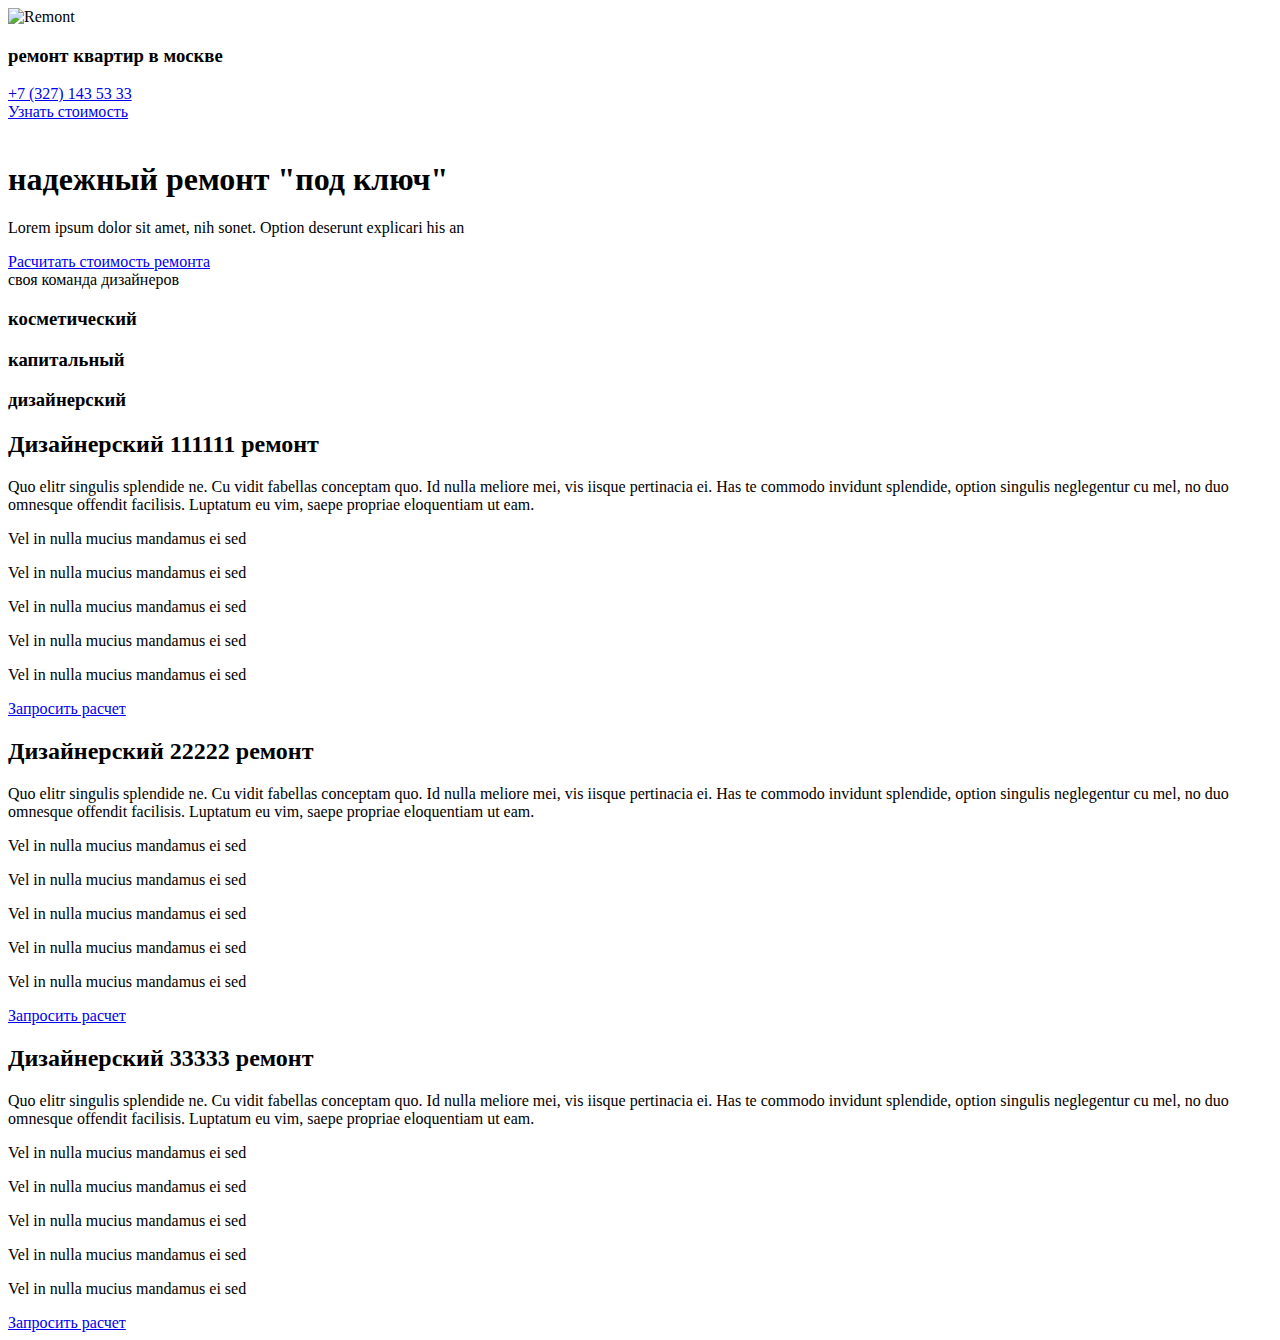
==== index.html @ 61039838 "ds" ====
<!DOCTYPE html>
<html lang="ru">
<head>
  <!-- Required meta tags -->
  <meta charset="utf-8">
  <meta name="viewport" content="width=device-width, initial-scale=1, shrink-to-fit=no">
  <link rel="stylesheet" href="css/main.css">
  <!-- jQuery first, then Popper.js, then Bootstrap JS -->
  <script src="https://code.jquery.com/jquery-3.3.1.slim.min.js" integrity="sha384-q8i/X+965DzO0rT7abK41JStQIAqVgRVzpbzo5smXKp4YfRvH+8abtTE1Pi6jizo" crossorigin="anonymous"></script>
  <title>Remont</title>
</head>
<body>
<header id="header">
  <div class="container">
    <div class="left-column">
      <div class="logo">
        <img src="img/logo.png" alt="Remont">
      </div>
      <div class="header__desc">
        <h3>
          ремонт квартир
          в москве
        </h3>
      </div>
    </div>
    <div class="right-column">
      <div class="header__tel">
        <a href="tel:+7 (327) 143 53 33">+7 (327) 143 53 33</a>
      </div>
      <a href="#" class="header__btn btn">
        Узнать стоимость
      </a>
      <div class="header__burger">
        <img src="img/icons/burger-menu.png" alt="">
      </div>
    </div>
  </div>
</header>
<main>
  <section id="main-section">
    <div class="container">
      <div class="content">
        <h1>
          надежный ремонт
          "под ключ"
        </h1>
        <p class="main-desc">
          Lorem ipsum dolor sit amet, nih sonet.
          Option deserunt explicari his an
        </p>
        <a href="#" class="main-btn">Расчитать стоимость ремонта</a>
      </div>
      <div class="team-design">
        своя команда дизайнеров
      </div>
    </div>
  </section>
  <section id="kinds-section">
    <div class="container">
      <div class="kinds-slider">
        <div class="kinds-slider__item">
          <div class="kinds-slider__item-title">
            <h3>косметический</h3>
          </div>
        </div>
        <div class="kinds-slider__item">
          <div class="kinds-slider__item-title">
            <h3>капитальный</h3>
          </div>
        </div>
        <div class="kinds-slider__item">
          <div class="kinds-slider__item-title">
            <h3>дизайнерский</h3>
          </div>
        </div>
      </div>
      <!-- kinds-slider end -->
      <div class="kinds-content">
        <div class="kinds-content__item">
          <h2>
            Дизайнерский 111111
            ремонт
          </h2>
          <p class="desc">Quo elitr singulis splendide ne. Cu vidit fabellas conceptam quo. Id nulla meliore mei, vis iisque pertinacia ei. Has te commodo invidunt splendide, option singulis neglegentur cu mel, no duo omnesque offendit facilisis. Luptatum 
          eu vim, saepe propriae eloquentiam ut eam.</p>
          <div class="kinds-content__list">
            <p>Vel in nulla mucius mandamus ei sed</p>
            <p>Vel in nulla mucius mandamus ei sed</p>
            <p>Vel in nulla mucius mandamus ei sed</p>
            <p>Vel in nulla mucius mandamus ei sed</p>
            <p>Vel in nulla mucius mandamus ei sed</p>
          </div>
          <div class="kinds-content__btn">
            <a href="#" class="btn">Запросить расчет</a>
          </div>
        </div>
        <div class="kinds-content__item">
          <h2>
            Дизайнерский 22222
            ремонт
          </h2>
          <p class="desc">Quo elitr singulis splendide ne. Cu vidit fabellas conceptam quo. Id nulla meliore mei, vis iisque pertinacia ei. Has te commodo invidunt splendide, option singulis neglegentur cu mel, no duo omnesque offendit facilisis. Luptatum 
          eu vim, saepe propriae eloquentiam ut eam.</p>
          <div class="kinds-content__list">
            <p>Vel in nulla mucius mandamus ei sed</p>
            <p>Vel in nulla mucius mandamus ei sed</p>
            <p>Vel in nulla mucius mandamus ei sed</p>
            <p>Vel in nulla mucius mandamus ei sed</p>
            <p>Vel in nulla mucius mandamus ei sed</p>
          </div>
          <div class="kinds-content__btn">
            <a href="#" class="btn">Запросить расчет</a>
          </div>
        </div>
        <div class="kinds-content__item">
          <h2>
            Дизайнерский 33333
            ремонт
          </h2>
          <p class="desc">Quo elitr singulis splendide ne. Cu vidit fabellas conceptam quo. Id nulla meliore mei, vis iisque pertinacia ei. Has te commodo invidunt splendide, option singulis neglegentur cu mel, no duo omnesque offendit facilisis. Luptatum 
          eu vim, saepe propriae eloquentiam ut eam.</p>
          <div class="kinds-content__list">
            <p>Vel in nulla mucius mandamus ei sed</p>
            <p>Vel in nulla mucius mandamus ei sed</p>
            <p>Vel in nulla mucius mandamus ei sed</p>
            <p>Vel in nulla mucius mandamus ei sed</p>
            <p>Vel in nulla mucius mandamus ei sed</p>
          </div>
          <div class="kinds-content__btn">
            <a href="#" class="btn">Запросить расчет</a>
          </div>
        </div>
      </div>
    </div>
  </section>
  <section id="">
    <div class="container">
      
    </div>
  </section>
  <section id="">
    <div class="container">
      
    </div>
  </section>
  <section id="">
    <div class="container">
      
    </div>
  </section>
  <section id="">
    <div class="container">
      
    </div>
  </section>
</main>
<footer id="footer">
</footer>
<script>
  $('.kinds-slider__item').on('click', function(){
    $('.kinds-slider__item').removeClass('active');
    $(this).addClass('active');
  })
</script>
<script type="text/javascript">
 var links = document.querySelectorAll('.kinds-slider__item');
 var content = document.querySelectorAll('.kinds-content__item');
 for(var i=0; i <links.length; i++) {
     (function(i) {
        var link = links[i];
        link.onclick = function() {
            for(var j=0; j <content.length; j++) {
               var opacity = window.getComputedStyle(content[j]).opacity;
               if(opacity == "1") {
                  content[j].style.opacity = "0";
               }
            }
         content[i].style.opacity = "1";
         }
     })(i);
 } 
</script>
</body>
</html>
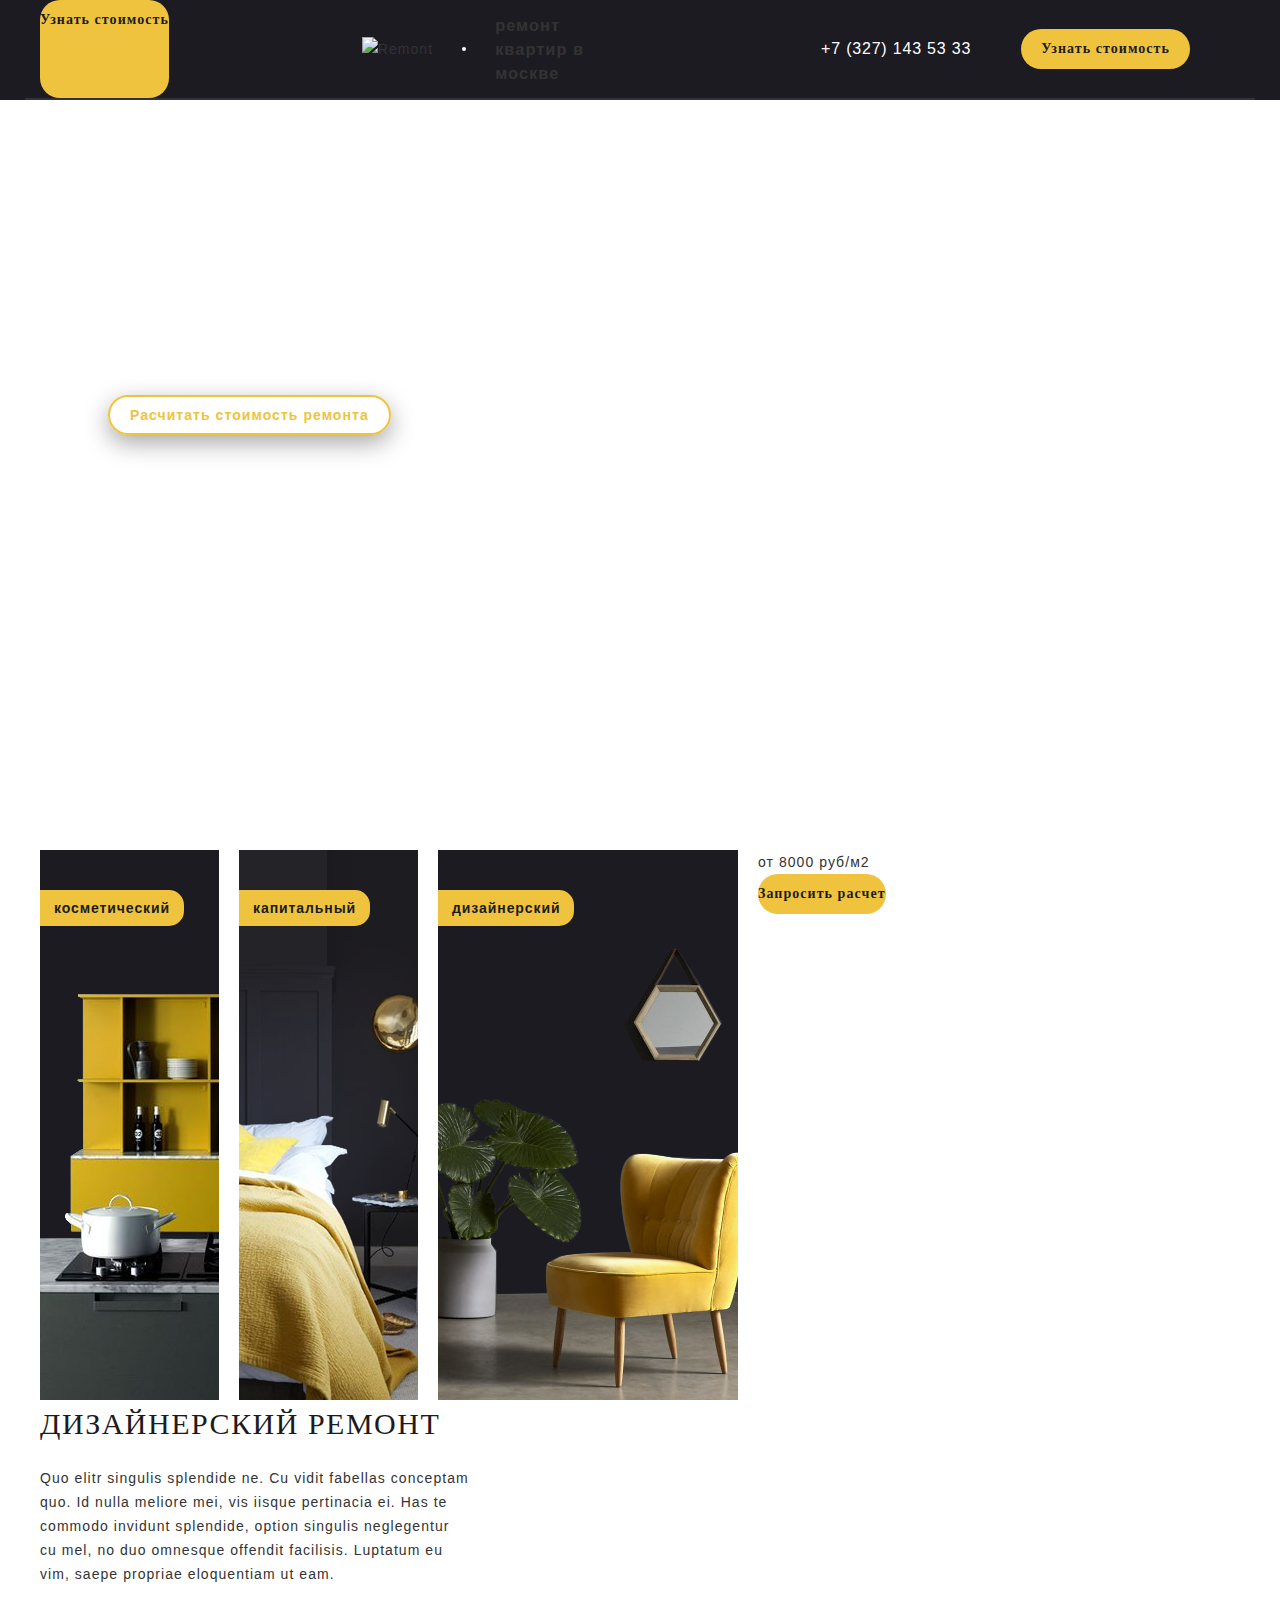
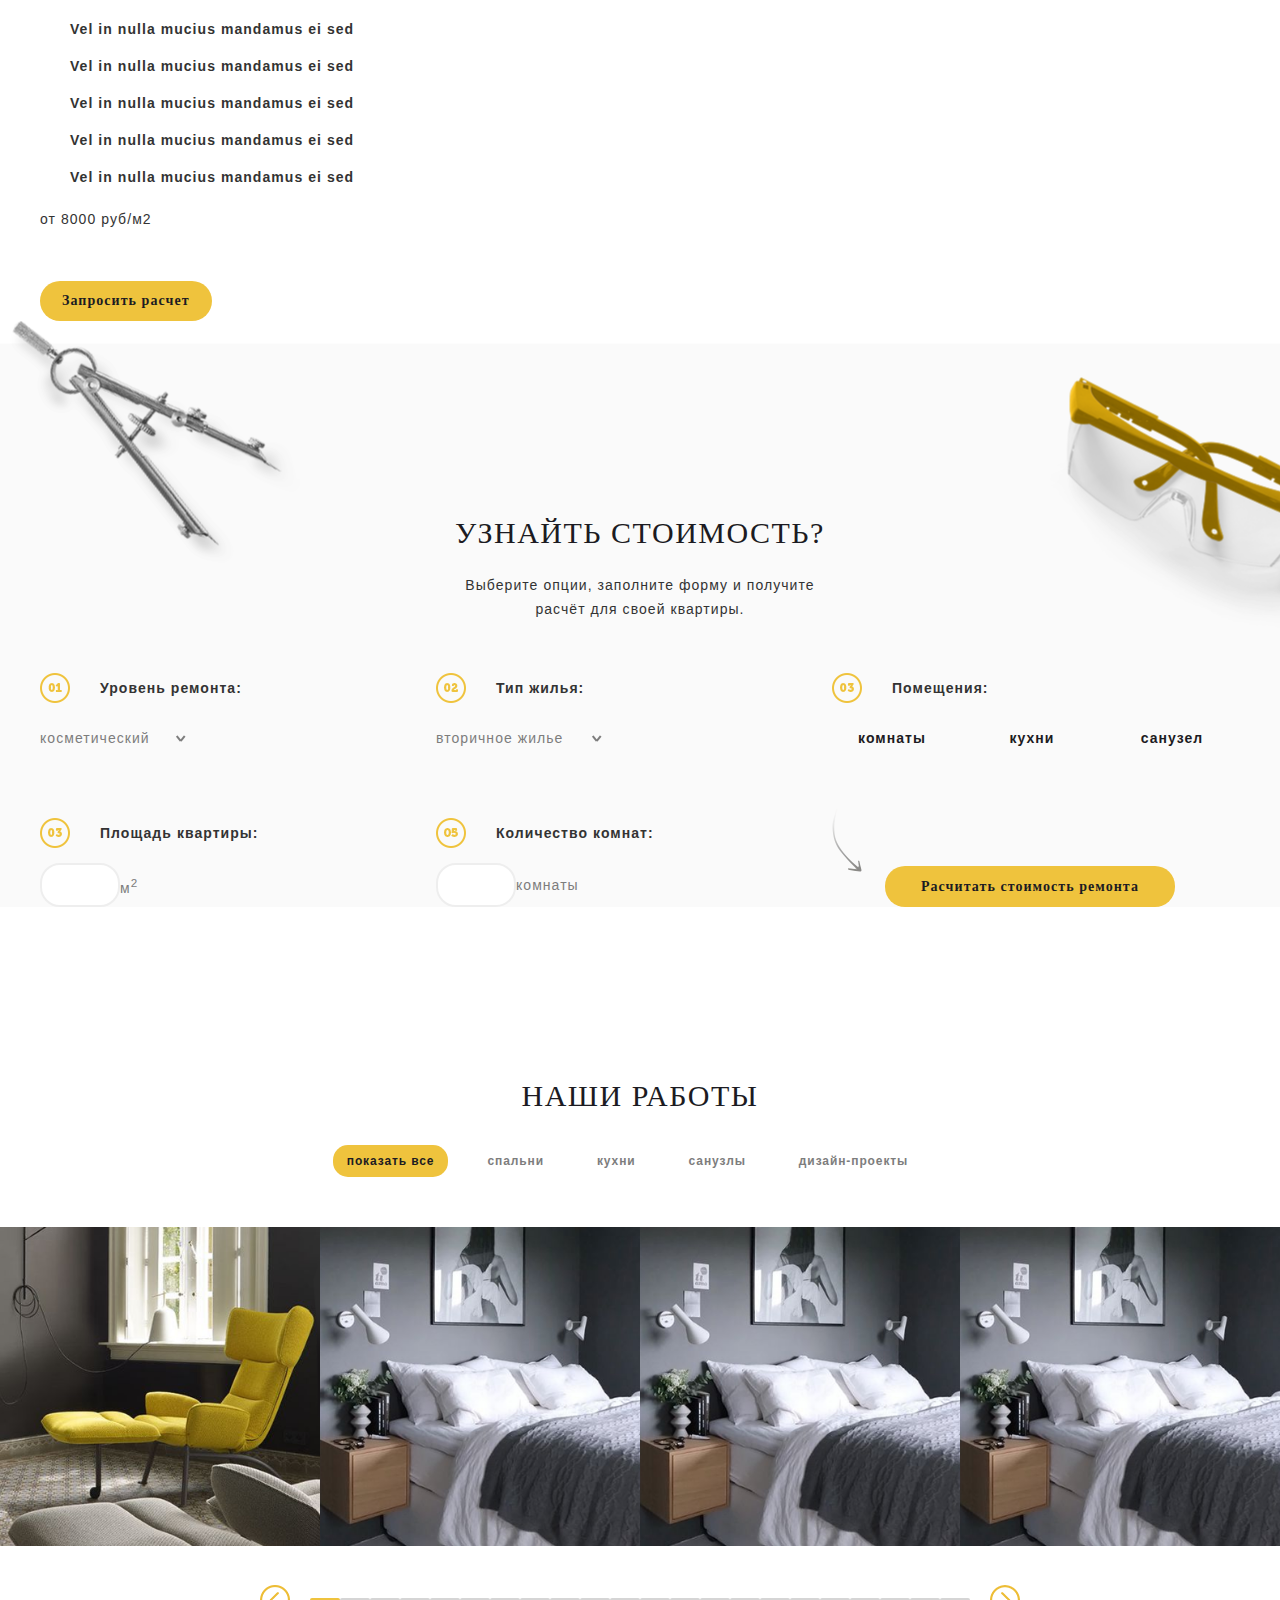
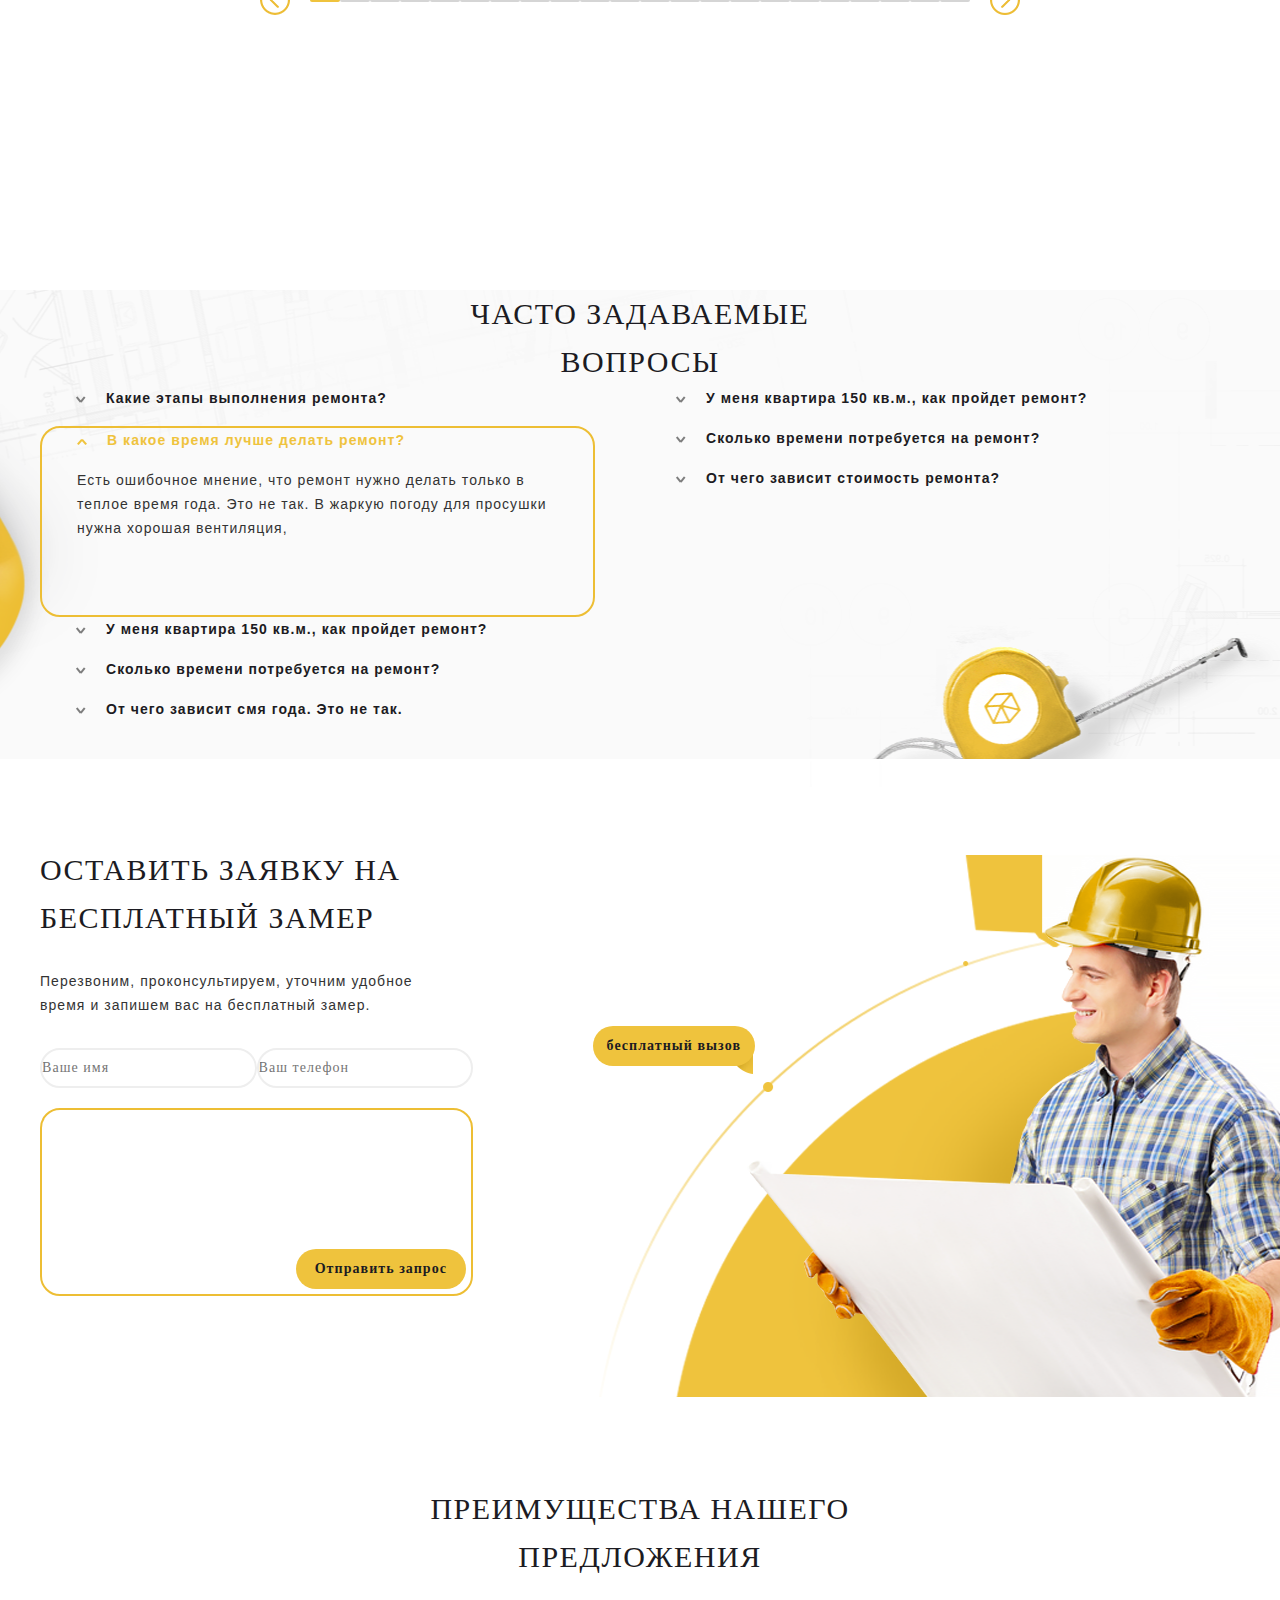
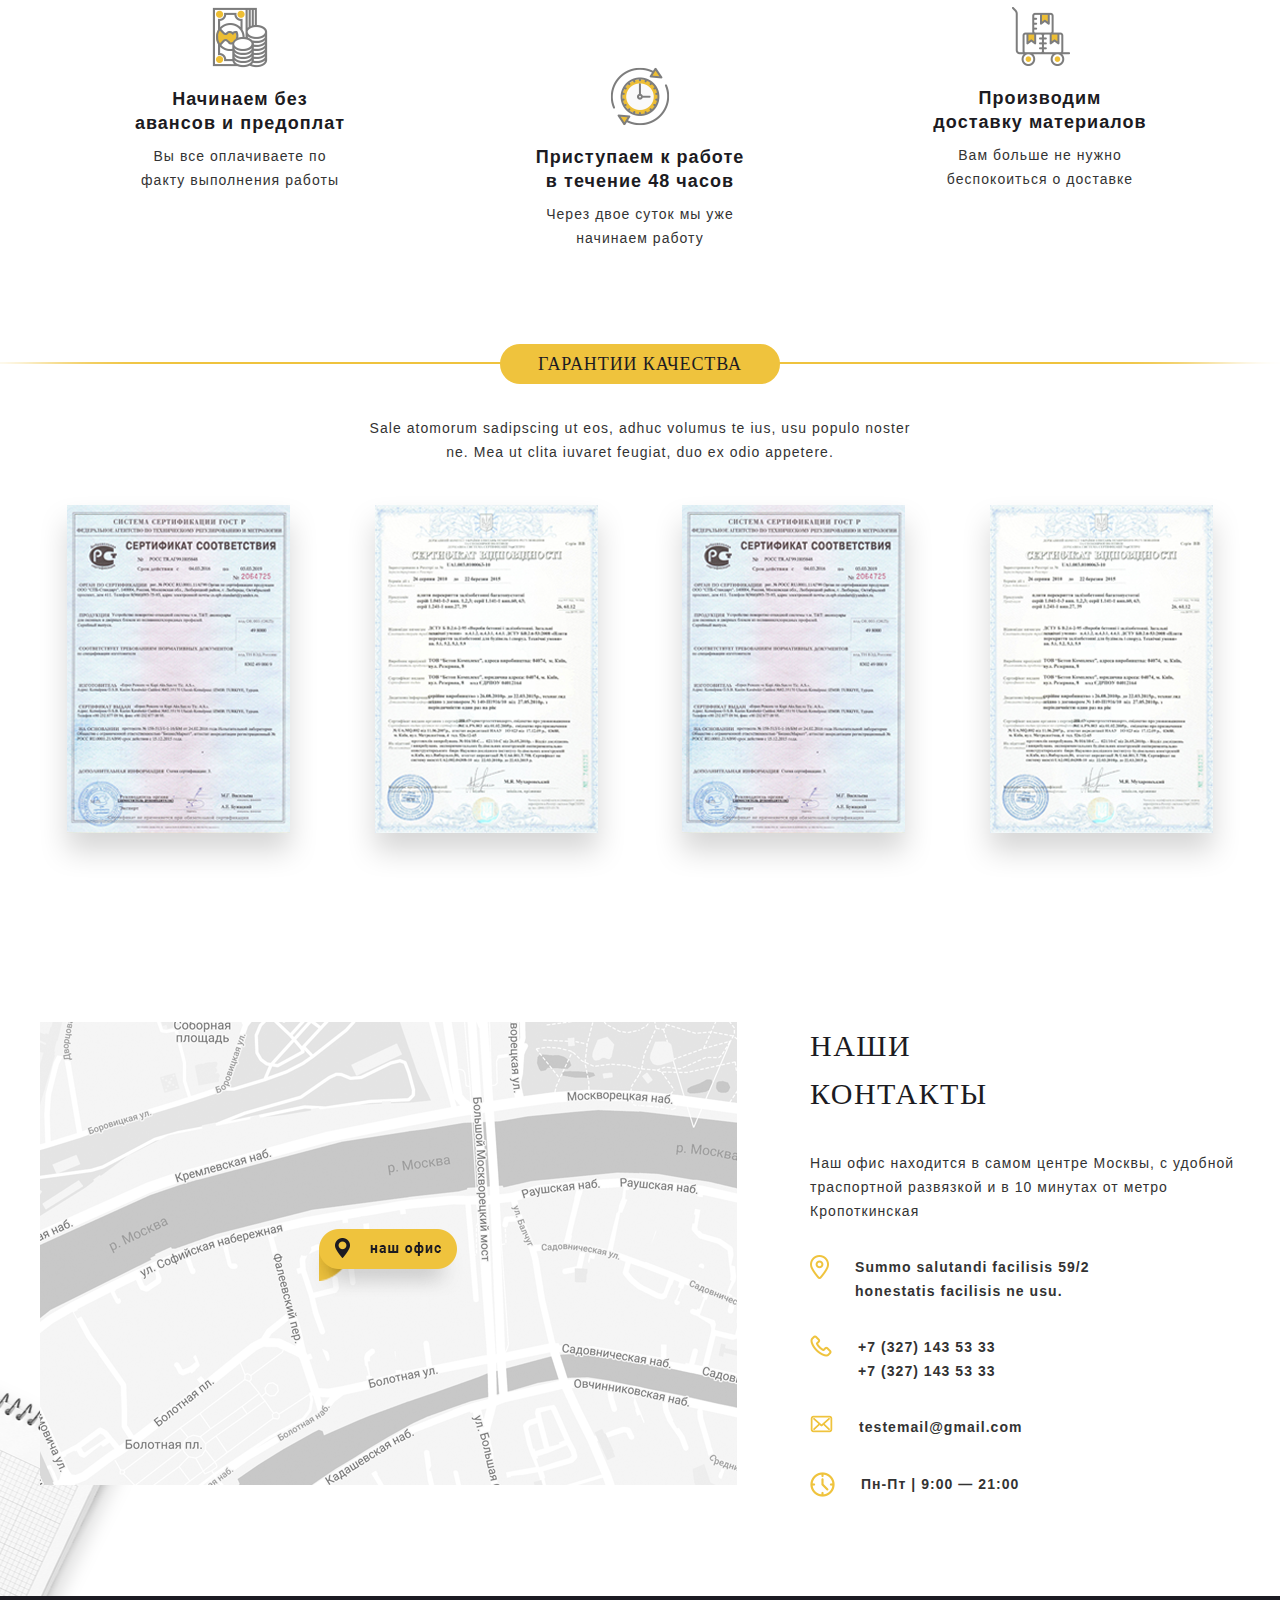
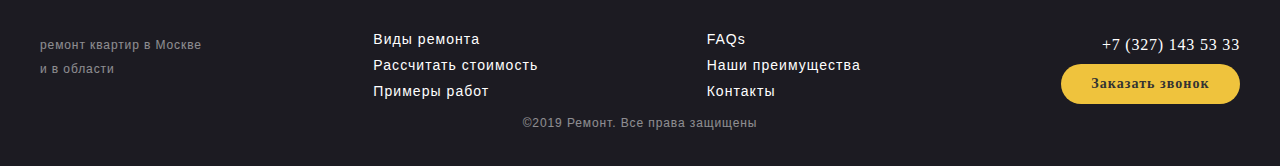
==== commit 6ff27a8a: "Merge branch 'master' of https://github.com/Sobaka-sutulaya/remont" ====
--- a/index.html
+++ b/index.html
@@ -4,32 +4,29 @@
   <!-- Required meta tags -->
   <meta charset="utf-8">
   <meta name="viewport" content="width=device-width, initial-scale=1, shrink-to-fit=no">
+  <link rel="stylesheet" href="slick/slick.css">
+  <link rel="stylesheet" href="slick/slick-theme.css">
   <link rel="stylesheet" href="css/main.css">
-  <!-- jQuery first, then Popper.js, then Bootstrap JS -->
-  <script src="https://code.jquery.com/jquery-3.3.1.slim.min.js" integrity="sha384-q8i/X+965DzO0rT7abK41JStQIAqVgRVzpbzo5smXKp4YfRvH+8abtTE1Pi6jizo" crossorigin="anonymous"></script>
   <title>Remont</title>
 </head>
 <body>
 <header id="header">
   <div class="container">
+    <a href="#" class="header__btn mobile btn">Узнать стоимость</a>
     <div class="left-column">
-      <div class="logo">
+      <div class="logo no-mobile">
         <img src="img/logo.png" alt="Remont">
       </div>
-      <div class="header__desc">
-        <h3>
-          ремонт квартир
-          в москве
-        </h3>
-      </div>
+      <h3 class="logo-desc header__desc">
+        ремонт квартир
+        в москве
+      </h3>
     </div>
     <div class="right-column">
       <div class="header__tel">
         <a href="tel:+7 (327) 143 53 33">+7 (327) 143 53 33</a>
       </div>
-      <a href="#" class="header__btn btn">
-        Узнать стоимость
-      </a>
+      <a href="#" class="header__btn btn no-mobile">Узнать стоимость</a>
       <div class="header__burger">
         <img src="img/icons/burger-menu.png" alt="">
       </div>
@@ -68,9 +65,15 @@
             <h3>капитальный</h3>
           </div>
         </div>
-        <div class="kinds-slider__item">
+        <div class="kinds-slider__item kinds-active">
           <div class="kinds-slider__item-title">
             <h3>дизайнерский</h3>
+          </div>
+        </div>
+        <div class="btn__wrap">
+          <div class="kinds-content__btn">
+            <p>от <span>8000</span> руб/м2</p>
+            <a href="#" class="btn">Запросить расчет</a>
           </div>
         </div>
       </div>
@@ -78,89 +81,332 @@
       <div class="kinds-content">
         <div class="kinds-content__item">
           <h2>
-            Дизайнерский 111111
+            Косметический
             ремонт
           </h2>
-          <p class="desc">Quo elitr singulis splendide ne. Cu vidit fabellas conceptam quo. Id nulla meliore mei, vis iisque pertinacia ei. Has te commodo invidunt splendide, option singulis neglegentur cu mel, no duo omnesque offendit facilisis. Luptatum 
+          <p>Quo elitr singulis splendide ne. Cu vidit fabellas conceptam quo. Id nulla meliore mei, vis iisque pertinacia ei. Has te commodo invidunt splendide, option singulis neglegentur cu mel, no duo omnesque offendit facilisis. Luptatum 
           eu vim, saepe propriae eloquentiam ut eam.</p>
-          <div class="kinds-content__list">
-            <p>Vel in nulla mucius mandamus ei sed</p>
-            <p>Vel in nulla mucius mandamus ei sed</p>
-            <p>Vel in nulla mucius mandamus ei sed</p>
-            <p>Vel in nulla mucius mandamus ei sed</p>
-            <p>Vel in nulla mucius mandamus ei sed</p>
-          </div>
+          <ul class="kinds-content__list">
+            <li>Vel in nulla mucius mandamus ei sed</li>
+            <li>Vel in nulla mucius mandamus ei sed</li>
+            <li>Vel in nulla mucius mandamus ei sed</li>
+            <li>Vel in nulla mucius mandamus ei sed</li>
+            <li>Vel in nulla mucius mandamus ei sed</li>
+          </ul>
           <div class="kinds-content__btn">
+            <p>от <span>8000</span> руб/м2</p>
             <a href="#" class="btn">Запросить расчет</a>
           </div>
         </div>
         <div class="kinds-content__item">
           <h2>
-            Дизайнерский 22222
+            Капитальный
             ремонт
           </h2>
-          <p class="desc">Quo elitr singulis splendide ne. Cu vidit fabellas conceptam quo. Id nulla meliore mei, vis iisque pertinacia ei. Has te commodo invidunt splendide, option singulis neglegentur cu mel, no duo omnesque offendit facilisis. Luptatum 
+          <p>Quo elitr singulis splendide ne. Cu vidit fabellas conceptam quo. Id nulla meliore mei, vis iisque pertinacia ei. Has te commodo invidunt splendide, option singulis neglegentur cu mel, no duo omnesque offendit facilisis. Luptatum 
           eu vim, saepe propriae eloquentiam ut eam.</p>
-          <div class="kinds-content__list">
-            <p>Vel in nulla mucius mandamus ei sed</p>
-            <p>Vel in nulla mucius mandamus ei sed</p>
-            <p>Vel in nulla mucius mandamus ei sed</p>
-            <p>Vel in nulla mucius mandamus ei sed</p>
-            <p>Vel in nulla mucius mandamus ei sed</p>
-          </div>
+          <ul class="kinds-content__list">
+            <li>Vel in nulla mucius mandamus ei sed</li>
+            <li>Vel in nulla mucius mandamus ei sed</li>
+            <li>Vel in nulla mucius mandamus ei sed</li>
+            <li>Vel in nulla mucius mandamus ei sed</li>
+            <li>Vel in nulla mucius mandamus ei sed</li>
+          </ul>
           <div class="kinds-content__btn">
+            <p>от <span>8000</span> руб/м2</p>
             <a href="#" class="btn">Запросить расчет</a>
           </div>
         </div>
         <div class="kinds-content__item">
           <h2>
-            Дизайнерский 33333
+            Дизайнерский
             ремонт
           </h2>
-          <p class="desc">Quo elitr singulis splendide ne. Cu vidit fabellas conceptam quo. Id nulla meliore mei, vis iisque pertinacia ei. Has te commodo invidunt splendide, option singulis neglegentur cu mel, no duo omnesque offendit facilisis. Luptatum 
+          <p>Quo elitr singulis splendide ne. Cu vidit fabellas conceptam quo. Id nulla meliore mei, vis iisque pertinacia ei. Has te commodo invidunt splendide, option singulis neglegentur cu mel, no duo omnesque offendit facilisis. Luptatum 
           eu vim, saepe propriae eloquentiam ut eam.</p>
-          <div class="kinds-content__list">
-            <p>Vel in nulla mucius mandamus ei sed</p>
-            <p>Vel in nulla mucius mandamus ei sed</p>
-            <p>Vel in nulla mucius mandamus ei sed</p>
-            <p>Vel in nulla mucius mandamus ei sed</p>
-            <p>Vel in nulla mucius mandamus ei sed</p>
-          </div>
+          <ul class="kinds-content__list">
+            <li>Vel in nulla mucius mandamus ei sed</li>
+            <li>Vel in nulla mucius mandamus ei sed</li>
+            <li>Vel in nulla mucius mandamus ei sed</li>
+            <li>Vel in nulla mucius mandamus ei sed</li>
+            <li>Vel in nulla mucius mandamus ei sed</li>
+          </ul>
           <div class="kinds-content__btn">
+            <p>от <span>8000</span> руб/м2</p>
             <a href="#" class="btn">Запросить расчет</a>
           </div>
         </div>
       </div>
-    </div>
-  </section>
-  <section id="">
-    <div class="container">
-      
-    </div>
-  </section>
-  <section id="">
-    <div class="container">
-      
-    </div>
-  </section>
-  <section id="">
-    <div class="container">
-      
-    </div>
-  </section>
-  <section id="">
-    <div class="container">
-      
+      <!-- kinds-content end -->
+    </div>
+  </section>
+  <section id="calc-section">
+    <div class="container">
+      <div class="calc__text">
+        <h2>Узнайть стоимость?</h2>
+        <p>Выберите опции, заполните форму и получите<br>расчёт для своей квартиры.
+        </p>
+      </div>
+      <form class="calc__form">
+        <fieldset class="calc__form-select">
+          <legend>Уровень ремонта:</legend>
+          <select name="repairs-level">
+            <option value="косметический">косметический</option> 
+            <option value="капитальный">капитальный</option>
+            <option value="дизайнерский">дизайнерский</option>
+          </select>
+        </fieldset>
+        <fieldset class="calc__form-select">
+          <legend>Тип жилья:</legend>
+          <select name="housing-types">
+            <option value="вторичное жилье">вторичное жилье</option> 
+            <option value="первичное жилье">первичное жилье</option>
+            <option value="третичное жилье">третичное жилье</option>
+          </select>
+        </fieldset>
+        <fieldset class="calc__form-checkbox">
+          <legend>Помещения:</legend>
+          <label>
+            <input type="checkbox" name="rooms">
+            <span>комнаты</span>
+          </label>
+          <label>
+            <input type="checkbox" name="rooms">
+            <span>кухни</span>
+          </label>
+          <label>
+            <input type="checkbox" name="rooms">
+            <span>санузел</span>
+          </label>
+        </fieldset>
+        <fieldset class="calc__form-input">
+          <legend>Площадь квартиры:</legend>
+          <input type="number" name="area" required>
+          <label for="area">м<sup>2</sup></label>
+        </fieldset>
+        <fieldset class="calc__form-input">
+          <legend>Количество комнат:</legend>
+          <input type="number" name="quantity" required>
+          <label for="quantity">комнаты</label>
+        </fieldset>
+        <fieldset class="calc__form-btn">
+          <button type="submit" class="btn">Расчитать стоимость ремонта</button>
+        </fieldset>
+      </form>
+    </div>
+  </section>
+  <section id="portfolio-section">
+    <div class="container">
+      <h2>Наши работы</h2>
+      <div class="portfolio__slider">
+        <ul class="portfolio__nav">
+          <li data-filter="all" class="portfolio__nav-item portfolio__nav-active">показать все</li>
+          <li data-filter="bedroom" class="portfolio__nav-item">спальни</li>
+          <li data-filter="kitchen" class="portfolio__nav-item">кухни</li>
+          <li data-filter="toalet" class="portfolio__nav-item">санузлы</li>
+          <li data-filter="design-projects" class="portfolio__nav-item">дизайн-проекты</li>
+        </ul>
+        <div class="portfolio__wrap">
+          <img class="portfolio__wrap-item design-projects" src="img/portfolio/1.png" alt="">
+          <img class="portfolio__wrap-item bedroom" src="img/portfolio/3.png" alt="">
+          <img class="portfolio__wrap-item bedroom" src="img/portfolio/3.png" alt="">
+          <img class="portfolio__wrap-item bedroom" src="img/portfolio/3.png" alt="">
+          <img class="portfolio__wrap-item bedroom" src="img/portfolio/3.png" alt="">
+          <img class="portfolio__wrap-item bedroom" src="img/portfolio/3.png" alt="">
+          <img class="portfolio__wrap-item design-projects" src="img/portfolio/1.png" alt="">
+          <img class="portfolio__wrap-item toalet" src="img/portfolio/5.png" alt="">
+          <img class="portfolio__wrap-item toalet" src="img/portfolio/5.png" alt="">
+          <img class="portfolio__wrap-item toalet" src="img/portfolio/5.png" alt="">
+          <img class="portfolio__wrap-item kitchen" src="img/portfolio/2.png" alt="">
+          <img class="portfolio__wrap-item kitchen" src="img/portfolio/4.png" alt="">
+          <img class="portfolio__wrap-item toalet" src="img/portfolio/0.png" alt="">
+          <img class="portfolio__wrap-item kitchen" src="img/portfolio/4.png" alt="">
+          <img class="portfolio__wrap-item design-projects" src="img/portfolio/1.png" alt="">
+          <img class="portfolio__wrap-item design-projects" src="img/portfolio/1.png" alt="">
+          <img class="portfolio__wrap-item design-projects" src="img/portfolio/1.png" alt="">
+          <img class="portfolio__wrap-item design-projects" src="img/portfolio/1.png" alt="">
+          <img class="portfolio__wrap-item kitchen" src="img/portfolio/2.png" alt="">
+          <img class="portfolio__wrap-item design-projects" src="img/portfolio/1.png" alt="">
+          <img class="portfolio__wrap-item kitchen" src="img/portfolio/2.png" alt="">
+          <img class="portfolio__wrap-item kitchen" src="img/portfolio/2.png" alt="">
+        </div>
+      </div>
+    </div>
+  </section>
+  <section id="faqs-section">
+    <div class="container">
+      <h2>часто задаваемые<br> вопросы</h2>
+      <div class="faqs-wrap">
+        <div class="left-column">
+          <div class="faqs-wrap__item">
+            <h4>Какие этапы выполнения ремонта?</h4>
+            <p>Есть ошибочное мнение, что ремонт нужно делать только в теплое время года. Это не так. В жаркую погоду для просушки нужна хорошая вентиляция, а в дождливую погоду влага вообще очень долго стоит и возникает угроза возникновения плесени.</p>
+          </div>
+          <div class="faqs-wrap__item faqs-active">
+            <h4>В какое время лучше делать ремонт?</h4>
+            <p>Есть ошибочное мнение, что ремонт нужно делать только в теплое время года. Это не так. В жаркую погоду для просушки нужна хорошая вентиляция,</p>
+          </div>
+          <div class="faqs-wrap__item mobile">
+            <h4>У меня квартира 150 кв.м., как пройдет ремонт?</h4>
+            <p>Есть ошибочное мнение, что ремонт нужно делать только в теплое время года. олго стоит и возникает угроза возникновения плесени.</p>
+          </div>
+          <div class="faqs-wrap__item mobile">
+            <h4>Сколько времени потребуется на ремонт?</h4>
+            <p>Есть Это не так. В жаркую погоду для просушки нужна хорошая вентиляция, а в дождливую погоду влага вообще очень долго стоит и возникает угроза возникновения плесени.</p>
+          </div>
+          <div class="faqs-wrap__item mobile">
+            <h4>От чего зависит смя года. Это не так.</h4>
+            <p>Есть ошибочное мнение, что ремонт нужно делать только в теплое время года. Это не так. В жаркую погоду для просушки нужна хорошая вентиляция, а в дождливую погоду влага вообще очень долго стоит и возникает угроза возникновения плесени.</p>
+          </div>
+        </div>
+        <div class="right-column no-mobile">
+          <div class="faqs-wrap__item">
+            <h4>У меня квартира 150 кв.м., как пройдет ремонт?</h4>
+            <p>Есплесени.</p>
+          </div>
+          <div class="faqs-wrap__item">
+            <h4>Сколько времени потребуется на ремонт?</h4>
+            <p>Есть ошибочное мнение, что ремонт нужно делать только в теплое время года. Это не так. В жаркую погоду для просушки нужна хорошая вентиляция, а в дождливую погоду влага вообще очень долго стоит и возникает угроза возникновения плесени.</p>
+          </div>
+          <div class="faqs-wrap__item">
+            <h4>От чего зависит стоимость ремонта?</h4>
+            <p>Есть ошибочное мнение, что ремонт нужно делать только в теплое время года. Это не так. В жаркую погоду для просушки нужна хорошая вентиляция, а в дождливую погоду влага вообще очень долго стоит и возникает угроза возникновения плесени.</p>
+          </div>
+        </div>
+      </div>
+    </div>
+  </section>
+  <section id="review-section">
+    <div class="container">
+      <div class="review-wrap">
+        <h2>оставить заявку на бесплатный замер</h2>
+        <p>Перезвоним, проконсультируем, уточним удобное время и запишем вас на бесплатный замер.</p>
+        <form action="">
+          <input type="text" name="user_name" placeholder="Ваше имя" required>
+          <input type="tel" name="user_tel" placeholder="Ваш телефон" required>
+          <textarea placeholder="Ваше сообщение...">
+          </textarea>
+          <button class="btn" type="submit">Отправить запрос</button>
+        </form>
+      </div>
+      <div class="review-btn">
+        <a class="btn" href="#">бесплатный вызов</a>
+      </div>
+    </div>
+  </section>
+  <section id="advantages-sertificate">  
+    <div id="advantages-section">
+      <div class="container">
+        <h2>Преимущества нашего<br> предложения</h2>
+        <div class="advantages-wrap">
+          <div class="advantages-wrap__item">
+            <img class="advantages-item__img" src="img/advantages/icon-1.png" alt="">
+            <h3>Начинаем без авансов и предоплат</h3>
+            <p>Вы все оплачиваете по факту выполнения работы</p>
+          </div>
+          <div class="advantages-wrap__item">
+            <img class="advantages-item__img" src="img/advantages/icon-2.png" alt="">
+            <h3>Приступаем к работе в течение 48 часов</h3>
+            <p>Через двое суток мы уже начинаем работу</p>
+          </div>
+          <div class="advantages-wrap__item">
+            <img class="advantages-item__img" src="img/advantages/icon-3.png" alt="">
+            <h3>Производим доставку материалов</h3>
+            <p>Вам больше не нужно беспокоиться о доставке</p>
+          </div>
+        </div>
+      </div> 
+    </div>
+    <div id="sertificate-section">
+      <div class="container">
+        <h3>Гарантии качества</h3>
+        <div class="sertificate-desc">
+          <p>Sale atomorum sadipscing ut eos, adhuc volumus te ius, usu populo noster ne. Mea ut clita iuvaret feugiat, duo ex odio appetere.</p>
+        </div> 
+        <div class="sertificate-wrap">
+          <img src="img/certificate/1.png" alt="">
+          <img src="img/certificate/2.png" alt="">
+          <img src="img/certificate/1.png" alt="">
+          <img src="img/certificate/2.png" alt="">
+        </div>
+      </div>
+    </div>
+  </section>
+  <section id="contacts-section">
+    <div class="container">
+      <div class="contacts-map">
+        <img src="img/contacts/map.png" alt="">
+      </div>
+      <div class="contacts-content">
+        <h2>Наши <br>контакты</h2>
+        <p>Наш офис находится в самом центре Москвы, с удобной траспортной развязкой и в 10 минутах от метро Кропоткинская
+        </p>
+        <ul>
+          <li>
+            <div class="contacts-content__img">
+              <img src="img/contacts/location.png" alt="">
+            </div>
+            Summo salutandi facilisis 59/2 honestatis facilisis ne usu.
+          </li>
+          <li>
+            <div class="contacts-content__img">
+              <img src="img/contacts/phone-2.png" alt="">
+            </div>
+            <div class="contacts-content__tel">
+              <a href="tel:+7 (327) 143 53 33">+7 (327) 143 53 33</a>
+              <a href="tel:+7 (327) 143 53 33">+7 (327) 143 53 33</a>
+            </div>
+          </li>
+          <li>
+            <div class="contacts-content__img">
+              <img src="img/contacts/convert.png" alt="">
+            </div>
+            testemail@gmail.com
+          </li>
+          <li>
+            <div class="contacts-content__img">
+              <img src="img/contacts/clock.png" alt="">
+            </div>
+            Пн-Пт   |   9:00 — 21:00 
+          </li>
+        </ul>
+      </div>
     </div>
   </section>
 </main>
 <footer id="footer">
+  <div class="container">
+    <div class="footer-column">
+      <img class="footer-logo" src="img/logo.png" alt="">
+      <h3 class="logo-desc">ремонт квартир в Москве и в области</h3>
+    </div>
+    <div class="footer-column">
+      <a class="footer-nav" href="#">Виды ремонта</a>
+      <a class="footer-nav" href="#">Рассчитать стоимость</a>
+      <a class="footer-nav" href="#">Примеры работ</a>
+    </div>
+    <div class="footer-column">
+      <a class="footer-nav" href="#">FAQs</a>
+      <a class="footer-nav" href="#">Наши преимущества</a>
+      <a class="footer-nav" href="#">Контакты</a>
+    </div>
+    <div class="footer-column btn-column">
+      <a class="footer__tel" href="tel:+7 (327) 143 53 33">+7 (327) 143 53 33</a>
+      <a class="btn" href="#">Заказать звонок</a>
+    </div>
+    <div class="footer-copyright">
+      <p>©2019 Ремонт. Все права защищены</p>
+    </div>
+  </div>
 </footer>
+<!-- jQuery first, then Popper.js, then Bootstrap JS -->
+<script src="https://code.jquery.com/jquery-3.3.1.slim.min.js" integrity="sha384-q8i/X+965DzO0rT7abK41JStQIAqVgRVzpbzo5smXKp4YfRvH+8abtTE1Pi6jizo" crossorigin="anonymous"></script>
+<script type="text/javascript" src="slick/slick.min.js"></script>
 <script>
   $('.kinds-slider__item').on('click', function(){
-    $('.kinds-slider__item').removeClass('active');
-    $(this).addClass('active');
-  })
+    $('.kinds-slider__item').removeClass('kinds-active');
+    $(this).addClass('kinds-active');
+  });
 </script>
 <script type="text/javascript">
  var links = document.querySelectorAll('.kinds-slider__item');
@@ -170,15 +416,83 @@
         var link = links[i];
         link.onclick = function() {
             for(var j=0; j <content.length; j++) {
-               var opacity = window.getComputedStyle(content[j]).opacity;
-               if(opacity == "1") {
-                  content[j].style.opacity = "0";
+               var display = window.getComputedStyle(content[j]).display;
+               if(display == "block") {
+                  content[j].style.display = "none";
                }
             }
-         content[i].style.opacity = "1";
+         content[i].style.display = "block";
          }
      })(i);
  } 
 </script>
+<!-- ----------- portfolio-section scripts ----------- -->
+<script>
+  $('.portfolio__nav-item').on('click', function(){
+    $('.portfolio__nav-item').removeClass('portfolio__nav-active');
+    $(this).addClass('portfolio__nav-active');
+  });
+</script>
+<script>
+ $(function() {
+   $('.portfolio__wrap').slick({
+       slidesToShow: 4,
+       slidesToScroll: 1,
+      dots: true,
+      arrows: true,
+      prevArrow: '<img class="portfolio-prevArrow" src="img/portfolio/portfolio-arrow.png">',
+      nextArrow: '<img class="portfolio-nextArrow" src="img/portfolio/portfolio-arrow.png">'
+     });
+
+   $(".portfolio__nav-item").on('click', function(){
+       var filter = $(this).data('filter');
+       $(".portfolio__wrap").slick('slickUnfilter');
+       
+       if(filter == 'bedroom'){
+         $(".portfolio__wrap").slick('slickFilter','.bedroom');
+       }
+       else if(filter == 'kitchen'){
+         $(".portfolio__wrap").slick('slickFilter','.kitchen');
+       }
+       else if(filter == 'toalet'){
+         $(".portfolio__wrap").slick('slickFilter','.toalet');
+       }
+       else if(filter == 'design-projects'){
+         $(".portfolio__wrap").slick('slickFilter','.design-projects');
+       }
+       else if(filter == 'all'){
+         
+         $(".portfolio__wrap").slick('slickUnfilter');
+       }   
+   })
+ });
+</script>
+<!-- <script>
+  $('.faqs-wrap__item').on('click', function(){
+    $('.faqs-wrap__item').removeClass('faqs-active');
+    $(this).addClass('faqs-active');
+  });
+</script> -->
+<!-- <script>
+  $(".faqs-wrap__item").click(function(){
+    $(this).children("p").toggleClass("faqs-active").slideToggle("slow");
+  });
+
+
+</script> -->
+<script>
+  $('.faqs-wrap__item').on('click', function(){
+    $('.faqs-wrap__item').removeClass('faqs-active');
+    $(this).toggleClass('faqs-active');
+  });
+</script>
+
+<!-- <script type="text/javascript">
+$(document).ready(function(){
+$('.faqs-wrap__item').addClass('faqs-active');
+$('.faqs-wrap__item').click(function(){
+    $(this).next().removeClass('faqs-active')});
+});
+</script>  -->
 </body>
 </html>
--- a/css/main.css
+++ b/css/main.css
@@ -0,0 +1 @@
+@font-face{font-family:'Museo';src:url('../fonts/Museo/MuseoCyrl-900.eot');src:url('../fonts/Museo/MuseoCyrl-900.eot#iefix') format('embedded-opentype'),url('../fonts/Museo/MuseoCyrl-900.woff') format('woff'),url('../fonts/Museo/MuseoCyrl-900.ttf') format('truetype');font-weight:normal;font-style:normal}@font-face{font-family:'Roboto';src:url('../fonts/Roboto-Bold/Roboto-Bold.eot');src:url('../fonts/Roboto-Bold/Roboto-Bold.eot#iefix') format('embedded-opentype'),url('../fonts/Roboto-Bold/Roboto-Bold.woff') format('woff'),url('../fonts/Roboto-Bold/Roboto-Bold.ttf') format('truetype');font-weight:700;font-style:normal}@font-face{font-family:'Roboto';src:url('../fonts/Roboto/Roboto-Regular.eot');src:url('../fonts/Roboto/Roboto-Regular.eot#iefix') format('embedded-opentype'),url('../fonts/Roboto/Roboto-Regular.woff') format('woff'),url('../fonts/Roboto/Roboto-Regular.ttf') format('truetype');font-weight:400;font-style:normal}body,header,input,fieldset,textarea,option,select,legend,form,section,span,li,ul,div,hr,button,a,p,img,h1,h2,h3,h4{margin:0 0;padding:0 0}a.active.focus,a.active:focus,a.focus,a:active.focus,a:active:focus,a:focus,button.active.focus,button.active:focus,button.focus,button:active.focus,button:active:focus,button:focus{outline:0 !important;outline-color:transparent !important;outline-width:0 !important;outline-style:none !important;-webkit-box-shadow:0 0 0 0 rgba(0,123,255,0) !important;box-shadow:0 0 0 0 rgba(0,123,255,0) !important}a{color:#fff;text-decoration:none}select,input,textarea{-webkit-appearance:none;-moz-appearance:none;appearance:none;border:none;resize:none;color:#7d7d7d;font-family:"Roboto",sans-serif;font-size:14px;font-weight:400;line-height:24px;letter-spacing:1.05px}input::-webkit-outer-spin-button,input::-webkit-inner-spin-button{-webkit-appearance:none}input[type='number']{-moz-appearance:textfield}button{border:none}.container{display:-webkit-box;display:-ms-flexbox;display:flex;-ms-flex-wrap:wrap;flex-wrap:wrap;position:relative;height:100%;width:100%;max-width:1230px;padding-right:15px;padding-left:15px;-webkit-box-sizing:border-box;box-sizing:border-box;margin-right:auto;margin-left:auto}h2{color:#1c1b22;font-family:"Museo";font-size:30px;font-weight:400;line-height:48px;text-transform:uppercase;letter-spacing:1.5px}.btn{display:inline-block;color:#333;font-family:"Roboto";font-size:14px;font-weight:700;line-height:40px;color:#1c1b22;letter-spacing:1.05px;border-radius:20px;background-color:#efc33d}body{font-family:"Roboto",sans-serif;font-size:14px;color:#333;font-weight:400;line-height:24px;letter-spacing:1.05px}section{-webkit-box-sizing:border-box;box-sizing:border-box}#header{z-index:5;position:fixed;width:100%;height:100px;background-color:#1c1b22;display:-webkit-box;display:-ms-flexbox;display:flex;-webkit-box-align:center;-ms-flex-align:center;align-items:center}#header .container{display:-webkit-box;display:-ms-flexbox;display:flex;-webkit-box-pack:justify;-ms-flex-pack:justify;justify-content:space-between;border-bottom:2px solid rgba(255,255,255,0.1)}#header .left-column{display:-webkit-box;display:-ms-flexbox;display:flex;-webkit-box-align:center;-ms-flex-align:center;align-items:center}#header .left-column .logo{margin-right:29px;display:-webkit-box;display:-ms-flexbox;display:flex;-webkit-box-align:center;-ms-flex-align:center;align-items:center}#header .left-column .logo:after{content:'';margin-left:29px;width:4px;height:4px;background-color:#fff;border-radius:50%}#header .left-column .header__desc{max-width:104px}#header .left-column .header__desc h3{opacity:.5;color:#fff;font-size:12px;letter-spacing:.9px;font-weight:400}#header .right-column{display:-webkit-box;display:-ms-flexbox;display:flex;-webkit-box-align:center;-ms-flex-align:center;align-items:center}#header .right-column .header__tel{margin-right:50px;display:-webkit-box;display:-ms-flexbox;display:flex;-webkit-box-align:center;-ms-flex-align:center;align-items:center;color:#fff;font-family:"Museo",sans-serif;font-size:16px;font-weight:400;text-transform:uppercase;letter-spacing:.8px;line-height:26px}#header .right-column .header__tel:before{content:url(../img/icons/phone.png);margin-right:29px}#header .right-column .header__btn{padding:0 20px;margin-right:50px}#main-section{min-height:750px;background:url(../img/main-fon.png) center no-repeat;background-size:cover}#main-section .content{padding-left:68px;padding-top:164px;max-width:470px}#main-section h1{color:#fff;font-family:"Museo";font-size:40px;font-weight:400;line-height:60px;text-transform:uppercase;letter-spacing:2px}#main-section .main-desc{max-width:280px;margin-top:16px;margin-bottom:55px;opacity:.5;color:#fff;font-size:14px;font-weight:400;line-height:24px;letter-spacing:1.05px}#main-section .main-btn{position:relative;padding:10px 20px;-webkit-box-shadow:0 8px 24px rgba(0,0,0,0.35);box-shadow:0 8px 24px rgba(0,0,0,0.35);border-radius:20px;border:2px solid #efc33d;color:#efc33d;font-size:14px;font-weight:700;letter-spacing:1.05px}#main-section .main-btn:after{content:url(../img/icons/arrow.png);position:absolute;right:-82px;top:-43px}.team-design{position:absolute;left:741px;top:390px;text-align:right;max-width:105px;opacity:.5;color:#fff;line-height:24px;letter-spacing:1.05px}#kinds-section{padding-top:100px}#kinds-section .container{display:-webkit-box;display:-ms-flexbox;display:flex;-webkit-box-pack:justify;-ms-flex-pack:justify;justify-content:space-between}#kinds-section .kinds-slider{-webkit-transition:.5s all;transition:.5s all;display:-webkit-box;display:-ms-flexbox;display:flex}#kinds-section .kinds-slider__item{border-right:20px solid #fff;width:179px;height:550px;background-size:cover}#kinds-section .kinds-slider__item:nth-child(1){background:url(../img/kinds/kinds-img1.png) left center no-repeat}#kinds-section .kinds-slider__item:nth-child(2){background:url(../img/kinds/kinds-img2.png) left center no-repeat}#kinds-section .kinds-slider__item:nth-child(3){background:url(../img/kinds/kinds-img3.png) left center no-repeat}#kinds-section .kinds-slider__item-title{color:#1c1b22;font-size:12px;font-weight:700;letter-spacing:.9px;display:inline-block;padding:6px 14px;margin-top:40px;border-radius:0 15px 15px 0;background-color:#efc33d}#kinds-section .kinds-slider .kinds-active{-webkit-transition:.5s all;transition:.5s all;width:300px}#kinds-section .kinds-content{width:430px;position:relative}#kinds-section .kinds-content__item{display:none;-webkit-transition:.5s;transition:.5s}#kinds-section .kinds-content__item:nth-child(3){display:block}#kinds-section .kinds-content__item h2{display:-webkit-box;display:-ms-flexbox;display:flex;-webkit-box-align:end;-ms-flex-align:end;align-items:flex-end}#kinds-section .kinds-content__item h2:after{content:url(../img/icons/fire.png)}#kinds-section .kinds-content__item p{margin-top:18px}#kinds-section .kinds-content__item ul{margin-top:31px}#kinds-section .kinds-content__item ul li{margin-top:13px;list-style-type:none;font-weight:700;line-height:24px}#kinds-section .kinds-content__item ul li:before{content:url(../img/icons/check.png);margin-right:30px}#kinds-section .kinds-content__item .btn{margin-top:50px;padding:0 22px}#calc-section{background:url(../img/calc/calc-fon.png) center no-repeat;min-height:564px;padding-top:188px}#calc-section .calc__text{width:100%;text-align:center}#calc-section .calc__text p{margin-top:16px}#calc-section .calc__form{margin-top:-8px;width:100%;display:-webkit-box;display:-ms-flexbox;display:flex;-ms-flex-wrap:wrap;flex-wrap:wrap;color:#7d7d7d}#calc-section .calc__form fieldset{display:-webkit-box;display:-ms-flexbox;display:flex;-ms-flex-wrap:wrap;flex-wrap:wrap;margin-top:50px;position:relative;border:none;min-width:33%}#calc-section .calc__form fieldset legend{margin-bottom:18px;font-weight:700;color:#333}#calc-section .calc__form fieldset legend:before{position:relative;top:10px;margin-right:30px}#calc-section .calc__form fieldset:nth-child(1) legend:before{content:url(../img/calc/1.png)}#calc-section .calc__form fieldset:nth-child(2) legend:before{content:url(../img/calc/2.png)}#calc-section .calc__form fieldset:nth-child(3) legend:before{content:url(../img/calc/3.png)}#calc-section .calc__form fieldset:nth-child(4) legend:before{content:url(../img/calc/3.png)}#calc-section .calc__form fieldset:nth-child(5) legend:before{content:url(../img/calc/5.png)}#calc-section .calc__form-select select{padding-right:36px;background:url(../img/icons/arrow-select.png) right center no-repeat}#calc-section .calc__form-checkbox label{width:120px;height:40px;margin-right:20px;position:relative;display:-webkit-box;display:-ms-flexbox;display:flex;-webkit-box-align:center;-ms-flex-align:center;align-items:center;-webkit-box-pack:center;-ms-flex-pack:center;justify-content:center;color:#1c1b22;font-weight:700}#calc-section .calc__form-checkbox label:nth-child(4){margin-right:0}#calc-section .calc__form-checkbox label input{position:absolute;width:100%;height:100%;opacity:1}#calc-section .calc__form-checkbox label input[type="checkbox"]:checked{border-radius:20px;border:2px solid #efc33d}#calc-section .calc__form-input{display:-webkit-box;display:-ms-flexbox;display:flex;-webkit-box-align:center;-ms-flex-align:center;align-items:center}#calc-section .calc__form-input input{width:76px;height:40px;border-radius:20px;border:2px solid #eee}#calc-section .calc__form-btn{position:relative;display:-webkit-box;display:-ms-flexbox;display:flex;-webkit-box-align:end;-ms-flex-align:end;align-items:flex-end;-webkit-box-pack:center;-ms-flex-pack:center;justify-content:center}#calc-section .calc__form-btn:before{content:url(../img/calc/arrow.png);position:absolute;top:0;left:0}#calc-section .calc__form-btn .btn{cursor:pointer;width:290px;height:41px}#portfolio-section{padding-top:165px}#portfolio-section .container{max-width:1920px;padding:0}#portfolio-section h2{margin-bottom:25px;width:100%;text-align:center}#portfolio-section .portfolio__slider{width:100%}#portfolio-section .portfolio__nav{margin-bottom:50px;display:-webkit-box;display:-ms-flexbox;display:flex;-webkit-box-pack:center;-ms-flex-pack:center;justify-content:center;-webkit-box-align:center;-ms-flex-align:center;align-items:center}#portfolio-section .portfolio__nav-item{padding:4px 14px;cursor:pointer;list-style-type:none;margin-right:25px;color:#7d7d7d;font-size:12px;font-weight:700;letter-spacing:.9px}#portfolio-section .portfolio__nav-active{color:#1c1b22 !important;border-radius:15px;background-color:#efc33d}#portfolio-section .portfolio__wrap{position:relative;display:-webkit-box;display:-ms-flexbox;display:flex;-ms-flex-wrap:nowrap;flex-wrap:nowrap}.slick-dots{bottom:-63px !important}.slick-dots li{margin:0;width:30px;height:4px;border-radius:2px;background-color:#d5d5d5}.slick-dots li button{display:none}.slick-dots li.slick-active{background-color:#efc33d !important}.portfolio-prevArrow{z-index:2;-webkit-transform:rotate(180deg);transform:rotate(180deg);position:absolute;bottom:-69px;left:50%;margin-left:-380px;width:30px;height:30px}.portfolio-nextArrow{z-index:2;position:absolute;bottom:-69px;left:50%;margin-left:350px;width:30px;height:30px}#faqs-section{margin-top:314px;padding-bottom:103px;height:497px;background:url(../img/faqs-fon.png) bottom center no-repeat}#faqs-section h2{width:100%;text-align:center}#faqs-section .faqs-wrap{width:100%;display:-webkit-box;display:-ms-flexbox;display:flex}#faqs-section .faqs-wrap .left-column{width:50%}#faqs-section .faqs-wrap .right-column{width:50%}#faqs-section .faqs-wrap__item{width:502px;padding:0 14px 0 35px}#faqs-section .faqs-wrap__item h4{color:#1c1b22;font-weight:700;margin-bottom:16px}#faqs-section .faqs-wrap__item h4:before{margin-right:20px;content:url(../img/icons/arrow-select.png)}#faqs-section .faqs-wrap__item p{display:none}#faqs-section .faqs-active{height:187px;border-radius:20px;border:2px solid #edbe34}#faqs-section .faqs-active h4{color:#efc33d}#faqs-section .faqs-active h4:before{margin-right:20px;content:url(../img/icons/arrow-select2.png)}#faqs-section .faqs-active p{display:block}#review-section{padding-top:59px;height:612px;background:url(../img/reviews/reviews.png) no-repeat;background-position:107% 100%}#review-section .review-btn{z-index:2;position:absolute;top:180px;right:500px}#review-section .review-btn:after{z-index:-1;content:url(../img/reviews/reviews-btn.png);position:absolute;bottom:-15px;right:2px}#review-section .review-btn .btn{padding:0 14px}.review-wrap{width:433px}.review-wrap p{margin-top:27px;width:90%}.review-wrap form{position:relative;margin-top:31px;display:-webkit-box;display:-ms-flexbox;display:flex;-ms-flex-wrap:wrap;flex-wrap:wrap}.review-wrap form input{-webkit-box-sizing:border-box;box-sizing:border-box;height:40px;border-radius:20px;border:2px solid #eee;width:50%;color:#7d7d7d;font-family:Roboto;font-size:14px;font-weight:400;line-height:24px;letter-spacing:1.05px}.review-wrap form textarea{padding:5px 14px;margin-top:20px;width:100%;height:174px;border-radius:20px;border:2px solid #edbe34}.review-wrap form .btn{position:absolute;bottom:7px;right:7px;padding:0 19px;cursor:pointer}#advantages-section{padding-top:86px}#advantages-section h2{width:100%;text-align:center}#advantages-section .advantages-wrap{margin-top:26px;width:100%;display:-webkit-box;display:-ms-flexbox;display:flex;-ms-flex-pack:distribute;justify-content:space-around;-ms-flex-wrap:wrap;flex-wrap:wrap}#advantages-section .advantages-wrap__item{max-width:218px;text-align:center}#advantages-section .advantages-wrap__item:nth-child(2){margin-top:60px}#advantages-section .advantages-wrap__item h3{margin-top:12px;color:#1c1b22;font-size:18px;font-weight:700}#advantages-section .advantages-wrap__item p{margin-top:9px}#sertificate-section{padding-top:94px}#sertificate-section h3{position:relative;margin:0 auto;width:276px;text-align:center;border-radius:20px;border:2px solid #efc33d;background-color:#efc33d;color:#1c1b22;font-family:"Museo";font-size:18px;font-weight:400;line-height:36px;text-transform:uppercase;letter-spacing:.9px}#sertificate-section h3:before{position:absolute;top:-6px;right:50%;-webkit-transform:translateX(50%);transform:translateX(50%);content:url(../img/certificate/line.png)}#sertificate-section .sertificate-desc{width:100%;margin-top:32px}#sertificate-section .sertificate-desc p{margin:0 auto;max-width:565px;text-align:center}#sertificate-section .sertificate-wrap{margin-top:32px;width:100%;display:-webkit-box;display:-ms-flexbox;display:flex;-ms-flex-wrap:wrap;flex-wrap:wrap;-webkit-box-pack:justify;-ms-flex-pack:justify;justify-content:space-between}#contacts-section{padding-top:144px;padding-bottom:92px;background:url(../img/contacts/contacts-fon.png) no-repeat;background-position:50% 0}#contacts-section .container{display:-webkit-box;display:-ms-flexbox;display:flex;-webkit-box-pack:justify;-ms-flex-pack:justify;justify-content:space-between}#contacts-section .contacts-content{max-width:430px}#contacts-section .contacts-content p{margin-top:33px}#contacts-section .contacts-content ul{width:80%}#contacts-section .contacts-content li{margin-top:32px;display:-webkit-box;display:-ms-flexbox;display:flex;-webkit-box-orient:horizontal;-webkit-box-direction:normal;-ms-flex-direction:row;flex-direction:row;font-weight:700;list-style-type:none}#contacts-section .contacts-content li img{margin-right:26px}#contacts-section .contacts-content__tel{display:-webkit-box;display:-ms-flexbox;display:flex;-webkit-box-orient:vertical;-webkit-box-direction:normal;-ms-flex-direction:column;flex-direction:column}#contacts-section .contacts-content__tel a{color:#333}#footer{padding-top:37px;padding-bottom:31px;background-color:#1c1b22}#footer .container{display:-webkit-box;display:-ms-flexbox;display:flex;-webkit-box-orient:horizontal;-webkit-box-direction:normal;-ms-flex-direction:row;flex-direction:row;-webkit-box-pack:justify;-ms-flex-pack:justify;justify-content:space-between;-ms-flex-wrap:wrap;flex-wrap:wrap}#footer .footer-column{width:200px;display:-webkit-box;display:-ms-flexbox;display:flex;-ms-flex-wrap:wrap;flex-wrap:wrap}#footer .footer-column .footer-nav{width:100%;color:#fff;line-height:13px}#footer .footer-column .footer-logo{height:39px;margin-bottom:19px;padding-bottom:18px;border-bottom:2px solid #333238}#footer .footer-column h3{width:167px;opacity:.5;color:#fff;font-size:12px;font-weight:400;letter-spacing:.9px}#footer .footer-column .btn{width:179px;height:40px;text-align:center;color:#333}#footer .footer-column .footer__tel{width:100%;display:-webkit-box;display:-ms-flexbox;display:flex;-webkit-box-pack:justify;-ms-flex-pack:justify;justify-content:space-between;color:#fff;font-family:"Museo";font-size:16px;font-weight:400;text-transform:uppercase;letter-spacing:.8px}#footer .footer-column .footer__tel:before{content:url(../img/icons/phone.png)}#footer .btn-column{-webkit-box-pack:end;-ms-flex-pack:end;justify-content:flex-end}#footer .footer-copyright{width:100%;text-align:center;opacity:.5;color:#fff;font-size:12px;letter-spacing:.9px}